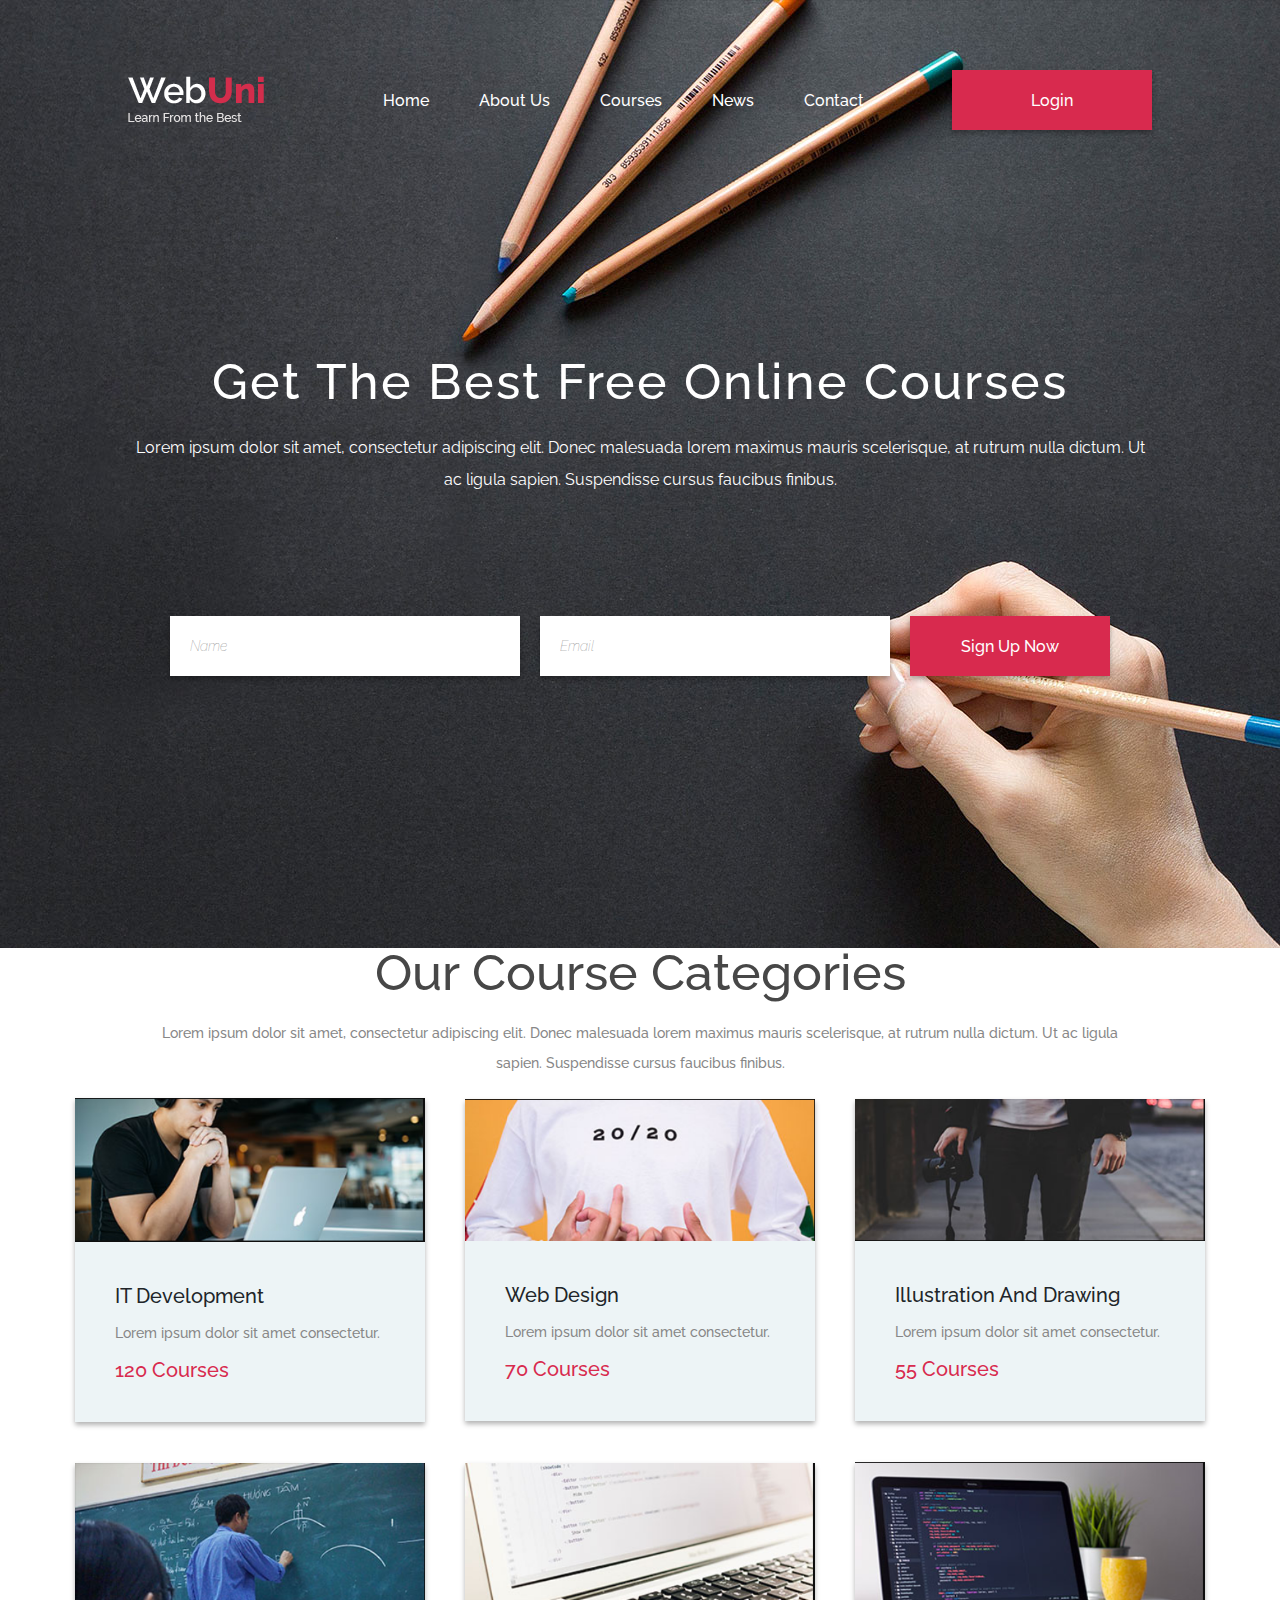
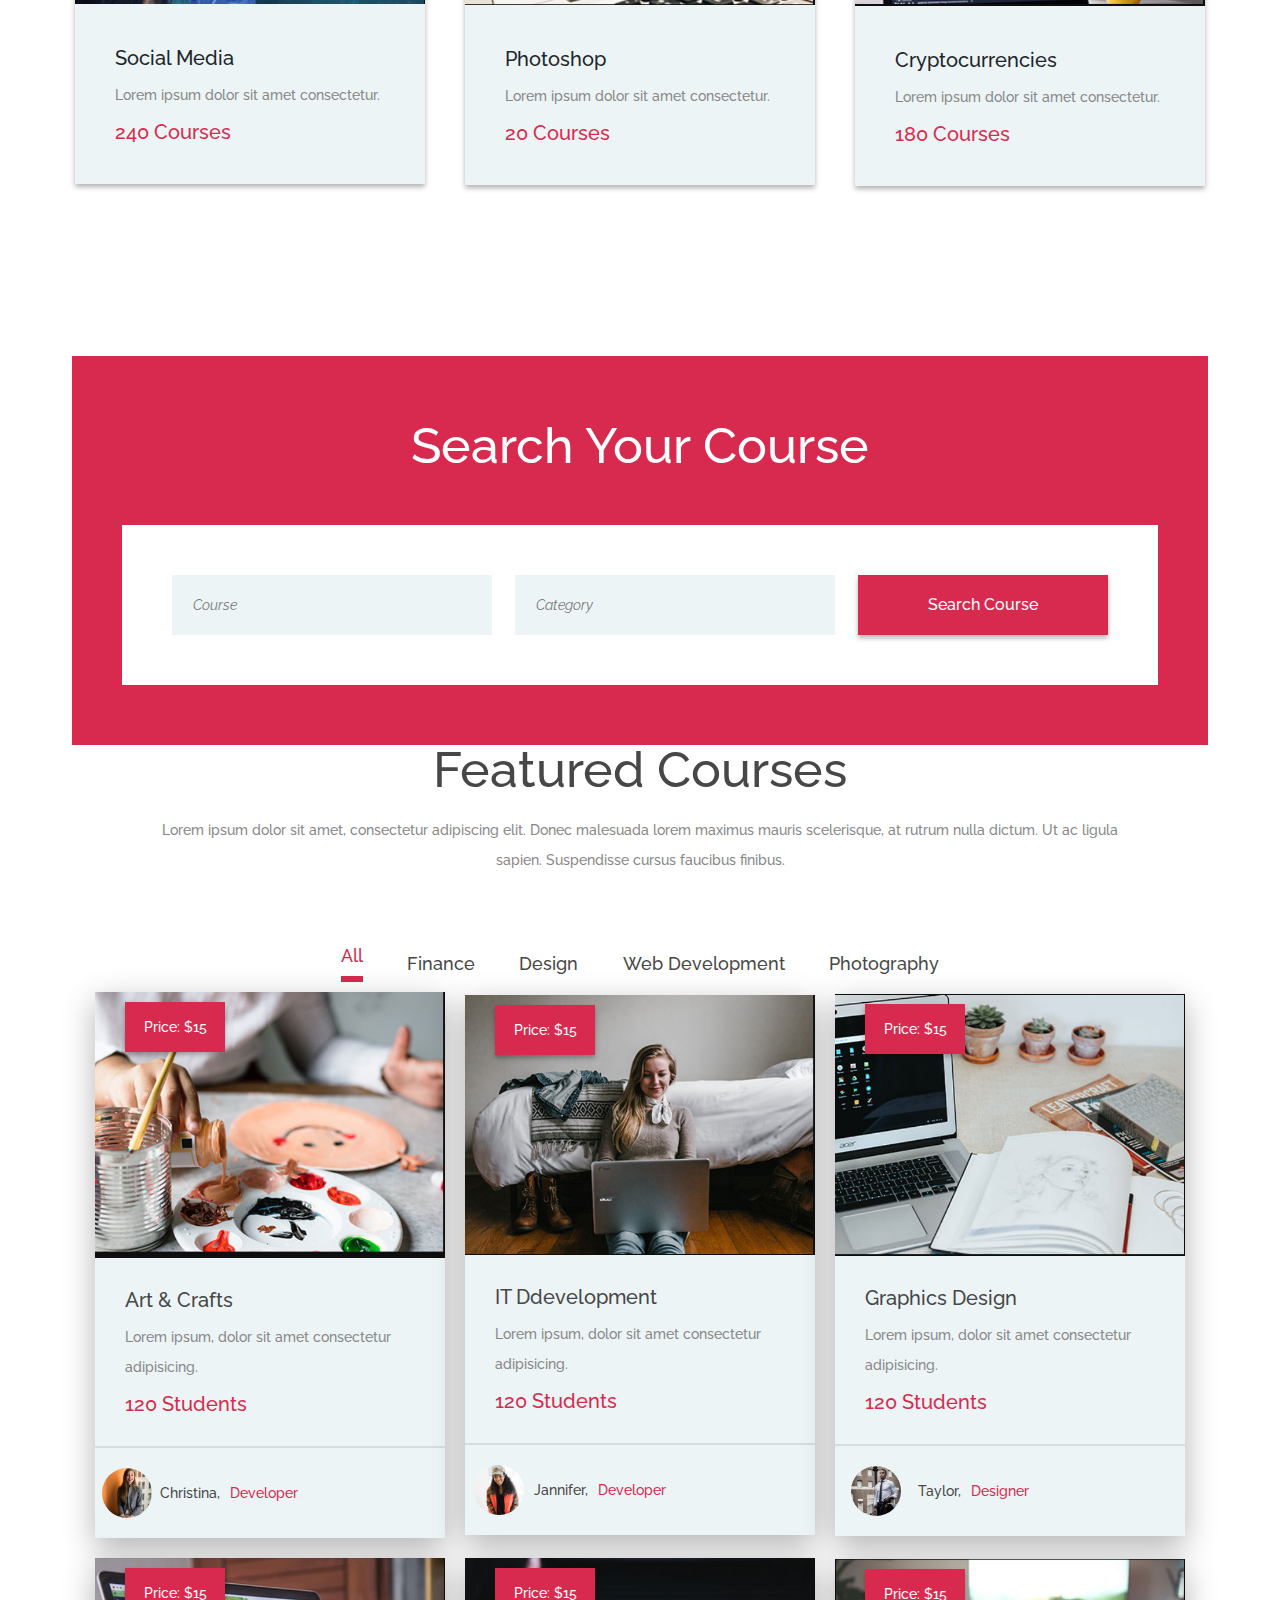
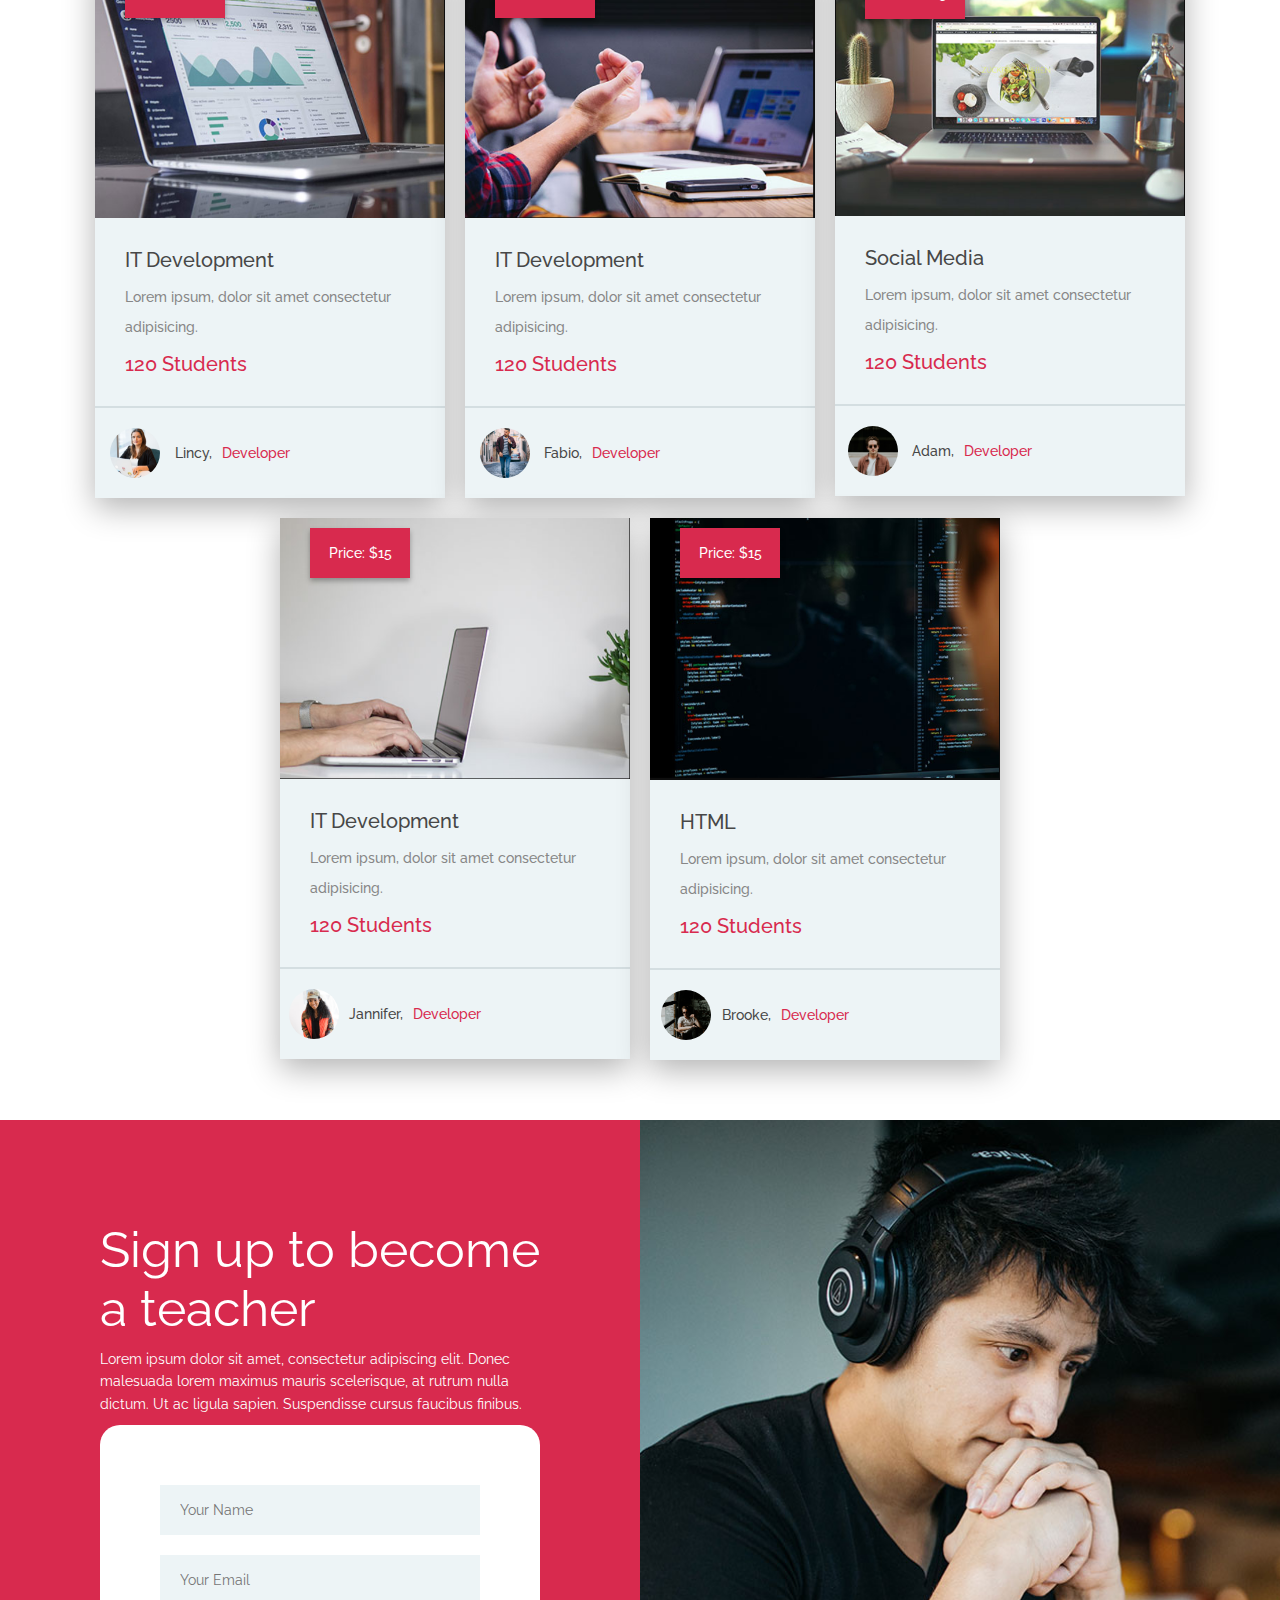
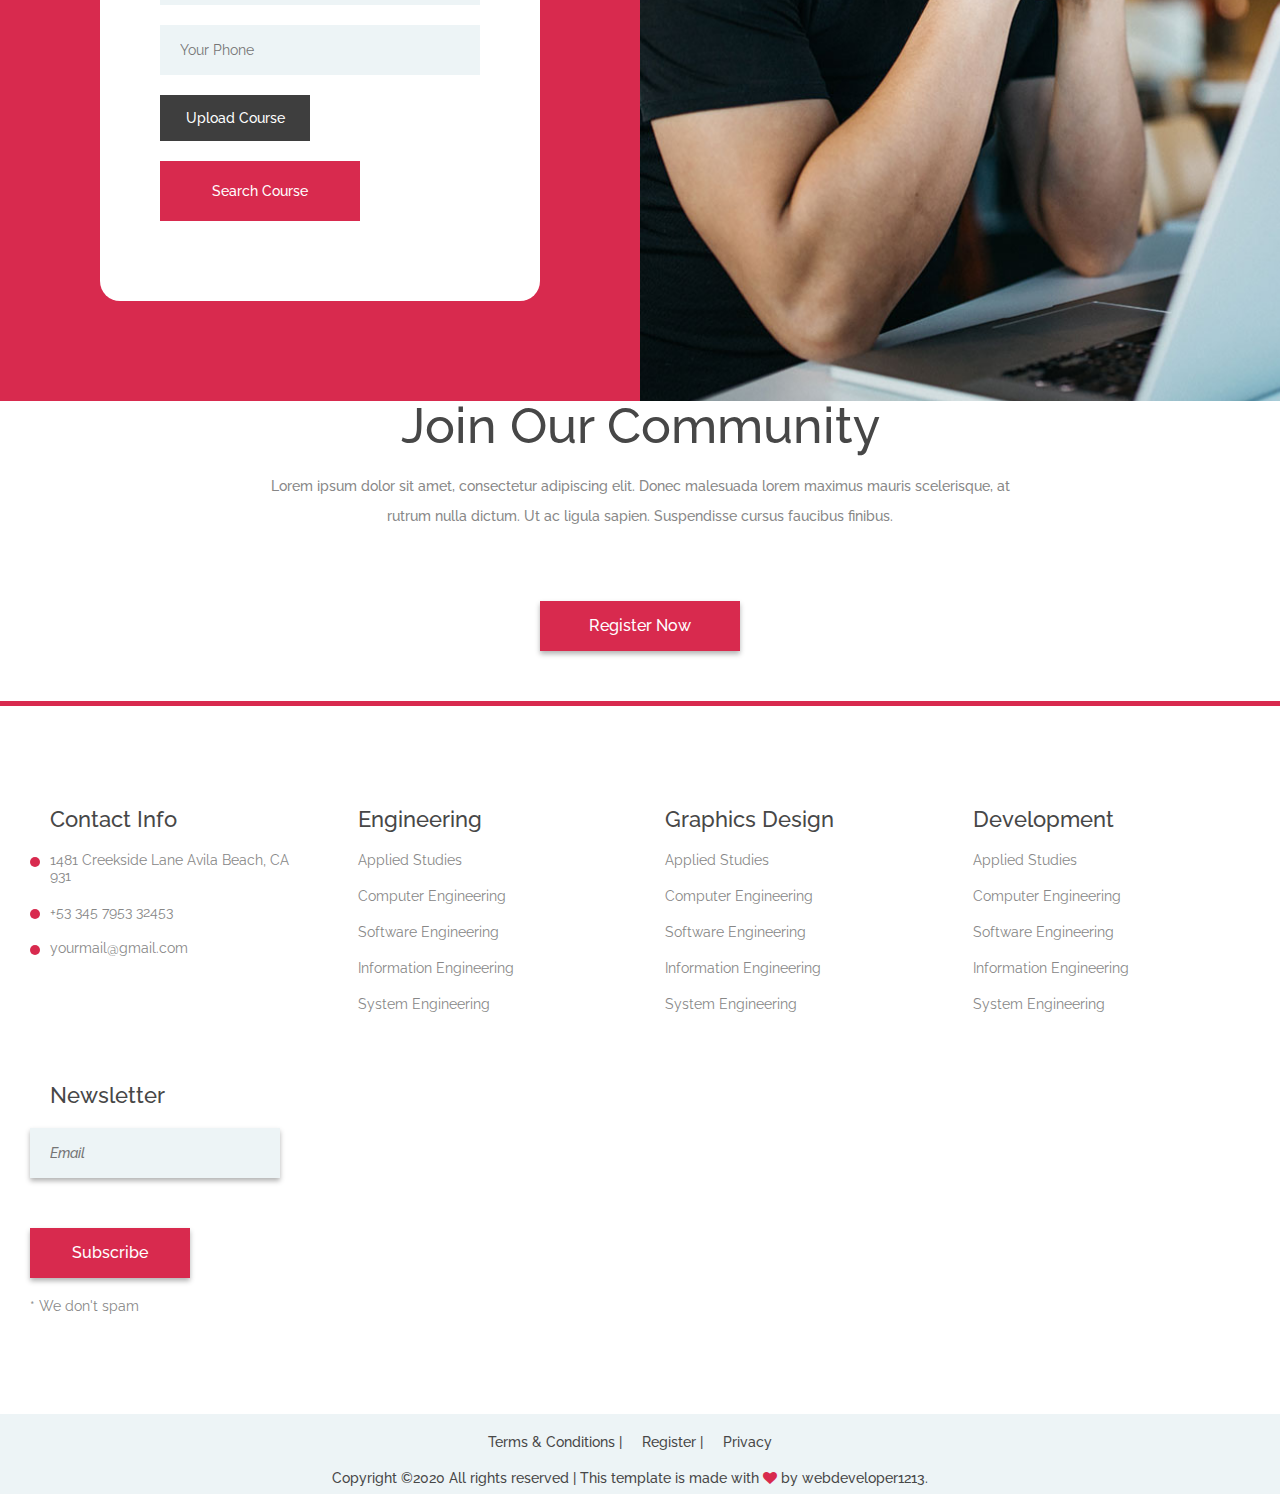
==== index.html @ 5ab61046 "first commit" ====
<!DOCTYPE html>
<html lang="en">
<head>
    <meta charset="UTF-8">
    <meta name="viewport" content="width=device-width, initial-scale=1.0">
    <title>Education Website</title>
  <!-- <link rel="stylesheet" href="/normalize.css">--> 
    <link rel="stylesheet" href="styles.css">
    <link rel="preconnect" href="https://fonts.gstatic.com">
<link href="https://fonts.googleapis.com/css2?family=Raleway:ital,wght@0,100;0,200;0,300;0,400;0,500;0,900;1,700&display=swap" rel="stylesheet">
<link rel="stylesheet" href="https://cdnjs.cloudflare.com/ajax/libs/font-awesome/4.7.0/css/font-awesome.min.css">
</head>
<body>
    <header>
        <div class="top-section">
            <div class="logo">
                <img src="/images/logo (1).png" alt="logo">
                        </div>
                        <div class="navbar">
                            <div class="hamburger-menu">
                                <div class="line line1"></div>
                                <div class="line line2"></div>
                                <div class="line line3"></div>
                            </div>
                            <ul class="nav-list">
                        <li class="nav-item">
                        <a class="nav-link" href="#">Home</a>
                        </li>
                        <li class="nav-item">
                        <a class="nav-link" href="#">About Us</a>
                        </li>
                        <li class="nav-item">
                        <a class="nav-link" href="courses.html">Courses</a>
                        </li>
                        <li class="nav-item">
                        <a class="nav-link" href="#">News</a>
                        </li>
                        <li class="nav-item">
                        <a class="nav-link" href="contact.html">Contact</a>
                        </li>
                        </ul>
                       
                    </div>
                    <button class="login">Login</button>
                   
        </div>

        <div class="banner">
            <h2 class="banner-heading">Get The Best Free Online Courses</h2>
            <p class="banner-para">Lorem ipsum dolor sit amet, consectetur adipiscing elit. Donec malesuada lorem maximus mauris scelerisque, at rutrum nulla
                dictum. Ut ac ligula sapien. Suspendisse cursus faucibus finibus.</p>
            <form action="#" class="form-header">
                <input type="text" name="text" placeholder="Name" class="field">
                <input type="email" name="email" placeholder="Email" class="field">
                <button class="sign-up">Sign up now</button>
                       </form>
        </div>

    </header><!--header ends-->

<!-- Categories Section-->
<section class="categories">
    <div class="section-header">   
            <h1>Our Course Categories</h1>
            <p>Lorem ipsum dolor sit amet, consectetur adipiscing elit. Donec malesuada lorem maximus mauris scelerisque, at rutrum nulla dictum. Ut ac ligula sapien. Suspendisse cursus faucibus finibus.</p>      
    </div>

    <div class="courses">
        <div class="course">
            <div class="image-wrapper">
                <img src="/images/1.png" alt="image1">
            </div>
            <div class="course-info">
                <h5>IT development</h5>
                <p>Lorem ipsum dolor sit amet consectetur.</p>
                <span>120 Courses</span>
            </div>
        </div>
        <div class="course">
            <div class="image-wrapper">
                <img src="/images/2.png" alt="image2">
            </div>
            <div class="course-info">
                <h5>Web Design</h5>
                <p>Lorem ipsum dolor sit amet consectetur.</p>
                <span>70 Courses</span>
            </div>
        </div>
        <div class="course">
            <div class="image-wrapper">
                <img src="/images/3.png" alt="image3">
            </div>
            <div class="course-info">
                <h5>Illustration and drawing</h5>
                <p>Lorem ipsum dolor sit amet consectetur.</p>
                <span>55 Courses</span>
            </div>
        </div>
        <div class="course">
            <div class="image-wrapper">
                <img src="/images/4.png" alt="image4">
            </div>
            <div class="course-info">
                <h5>Social media</h5>
                <p>Lorem ipsum dolor sit amet consectetur.</p>
                <span>240 Courses</span>
            </div>
        </div>
        <div class="course">
            <div class="image-wrapper">
                <img src="/images/5.png" alt="image5">
            </div>
            <div class="course-info">
                <h5>Photoshop</h5>
                <p>Lorem ipsum dolor sit amet consectetur.</p>
                <span>20 Courses</span>
            </div>
        </div>
        <div class="course">
            <div class="image-wrapper">
                <img src="/images/6.png" alt="image6">
            </div>
            <div class="course-info">
                <h5>Cryptocurrencies</h5>
                <p>Lorem ipsum dolor sit amet consectetur.</p>
                <span>180 Courses</span>
            </div>
        </div>
    </div><!-- section categories  ends-->

    <!-- section search course form-->
    <section class="search-course">
        <h1 class="search-heading">Search Your Course</h1>
        <form action="#" class="search-form">
            <input type="text" name="text" placeholder="Course" class="search-input">
            <input type="text" name="text" placeholder="Category" class="search-input">
            <button class="btn-search">Search Course</button>
                   </form>
    </section>
</section> 

<!-- feaured courses section-->
<section class="featured-courses">
    <div class="section-header">   
        <h1>Featured Courses</h1>
        <p>Lorem ipsum dolor sit amet, consectetur adipiscing elit. Donec malesuada lorem maximus mauris scelerisque, at rutrum nulla dictum. Ut ac ligula sapien. Suspendisse cursus faucibus finibus.</p>      
      
      
        <ul class="featured-list">
            <li class="featured-item active" data-filter="all">
               All
            </li>
            <li class="featured-item" data-filter="finance">
                Finance
            </li>
            <li class="featured-item" data-filter="design">
                Design
            </li>
            <li class="featured-item" data-filter="web">
                Web Development
            </li>
            <li class="featured-item" data-filter="photo">
                Photography
            </li>
        </ul>
    </div>

    <div class="cards-wrapper">
        <div class="card finance">
            <div class="price">Price: $15</div>
            <img src="/images/artsCraft.PNG" alt="arts and crafts">
            <div class="card-info">
                <h1>Art & Crafts</h1>
                <p>Lorem ipsum, dolor sit amet consectetur adipisicing.</p>
                <span>120 Students</span>
            </div>
            <div class="underline"></div>
            <div class="cards-footer">
                <div class="cards-img-wrapper"> 
                    <img src="/images/christina.jpg" alt="christina">
                </div>
                   
                    <p>Christina,<span>Developer</span></p>
                </div>
                
            </div>
      
        <div class="card finance">
            <div class="price">Price: $15</div>
            <img src="/images/ITdevelopment.PNG" alt="it development">
            <div class="card-info">
                <h1>IT Ddevelopment</h1>
                <p>Lorem ipsum, dolor sit amet consectetur adipisicing.</p>
                <span>120 Students</span>
            </div>
            <div class="underline"></div>
            <div class="cards-footer">
                <div class="cards-img-wrapper">
                    <img src="/images/Jannifer.jpg" alt="Jannifer"></div>
                    <p>Jannifer,<span>Developer</span></p>
                </div>
                
            </div>
       
        <div class="card design">
            <div class="price">Price: $15</div>
            <img src="/images/graphicsDesign.PNG" alt="graphics design">
            <div class="card-info">
                <h1>Graphics Design</h1>
                <p>Lorem ipsum, dolor sit amet consectetur adipisicing.</p>
                <span>120 Students</span>
            </div>
            <div class="underline"></div>
            <div class="cards-footer">
                <div class="cards-img-wrapper">
                    <img src="/images/taylor.jpg" alt="taylor"></div>
                    <p>Taylor,<span>Designer</span></p>
                </div>
                
            </div>
       
        <div class="card design">
            <div class="price">Price: $15</div>
            <img src="/images/ITdevelopment2.PNG" alt="IT Development">
            <div class="card-info">
                <h1>IT Development</h1>
                <p>Lorem ipsum, dolor sit amet consectetur adipisicing.</p>
                <span>120 Students</span>
            </div>
            <div class="underline"></div>
            <div class="cards-footer">
                <div class="cards-img-wrapper">
                    <img src="/images/Lincy.jpg" alt="christina"></div>
                    <p>Lincy,<span>Developer</span></p>
                </div>
                
            </div>
       
        <div class="card web">
            <div class="price">Price: $15</div>
            <img src="/images/itdevelopment3.PNG" alt="IT Development">
            <div class="card-info">
                <h1>IT Development</h1>
                <p>Lorem ipsum, dolor sit amet consectetur adipisicing.</p>
                <span>120 Students</span>
            </div>
            <div class="underline"></div>
            <div class="cards-footer">
                <div class="cards-img-wrapper">
                    <img src="/images/fabio.jpg" alt="christina"></div>
                    <p>Fabio,<span>Developer</span></p>
                </div>
                
            </div>
       
        <div class="card web">
            <div class="price">Price: $15</div>
            <img src="/images/socialmedia.PNG" alt="Social media">
            <div class="card-info">
                <h1>Social Media</h1>
                <p>Lorem ipsum, dolor sit amet consectetur adipisicing.</p>
                <span>120 Students</span>
            </div>
            <div class="underline"></div>
            <div class="cards-footer">
                <div class="cards-img-wrapper">
                    <img src="/images/adam.jpg" alt="Adam"></div>
                    <p>Adam,<span>Developer</span></p>
                </div>
                
            </div>
       
        <div class="card it web">
            <div class="price">Price: $15</div>
            <img src="/images/itdevelopment4.PNG" alt="IT Development">
            <div class="card-info">
                <h1>IT Development</h1>
                <p>Lorem ipsum, dolor sit amet consectetur adipisicing.</p>
                <span>120 Students</span>
            </div>
            <div class="underline"></div>
            <div class="cards-footer">
                <div class="cards-img-wrapper">
                    <img src="/images/Jannifer.jpg" alt="Jannifer"></div>
                    <p>Jannifer,<span>Developer</span></p>
                </div>
                
            </div>
        
        <div class="card photo">
            <div class="price">Price: $15</div>
            <img src="/images/html5.PNG" alt="html5">
            <div class="card-info">
                <h1>HTML</h1>
                <p>Lorem ipsum, dolor sit amet consectetur adipisicing.</p>
                <span>120 Students</span>
            </div>
            <div class="underline"></div>
            <div class="cards-footer">
                <div class="cards-img-wrapper">
                    <img src="/images/brooke.jpg" alt="christina"></div>
                    <p>Brooke,<span>Developer</span></p>
                </div>
                
            </div>
        
    </div><!--cards wrapper ends-->

</section><!-- featured section ends-->

<!-- sign up section-->
<!-- <section class="enroll">
    <div class="enroll-wrapper">
        <div class="left-side">
            <h2>Sign up to become a teacher</h2>
            <p>Lorem ipsum dolor sit amet, consectetur adipiscing elit. Donec malesuada lorem maximus mauris scelerisque, at rutrum nulla dictum. Ut ac ligula sapien. Suspendisse cursus faucibus finibus.</p>
        
        <form action="#" class="form-enroll">
            <input type="text" placeholder="Your Name">
            <input type="email" placeholder="Your Email">
            <input type="phone" placeholder="Your Phone">
            <button class="upload">Upload Course</button><br>
            <button class="search">Search Course</button>
        </form>
    </div>
        <div class="right-side"> 
                <img src="/images/man.png" alt="man pic">        
        </div>
    </div>
</section> section sign up ends -->

<!--section join community-->

<section class="sign-up-section">
<div class="section-bg"></div>
<div class="section-info">
    
        <div class="form-info">
            <h2>Sign up to become a teacher</h2>
        <p>Lorem ipsum dolor sit amet, consectetur adipiscing elit. Donec malesuada lorem maximus mauris scelerisque, at rutrum nulla dictum. Ut ac ligula sapien. Suspendisse cursus faucibus finibus.</p>
    </div>
    <form action="#" class="form-signup">
    <input type="text" placeholder="Your Name">
    <input type="email" placeholder="Your Email">
    <input type="phone" placeholder="Your Phone">
    <button class="form-upload-btn">Upload Course</button><br>
    <button class="form-search-btn">Search Course</button>
    </form>

</div>

</section>

<section class="join-community">
    <div class="section-header">   
        <h1>Join Our Community</h1>
        <p class="styles">Lorem ipsum dolor sit amet, consectetur adipiscing elit. Donec malesuada lorem maximus mauris scelerisque, at rutrum nulla dictum. Ut ac ligula sapien. Suspendisse cursus faucibus finibus.</p>      
            <button class="register-now">Register Now</button>
    </div>
</section><!-- join-community section ends-->
<!-- footer section-->
<section class="footer">
<div class="footer-top">
    <div class="footer-top-container">
        <div class="footer-link">
            <h4>Contact Info</h4>
            <ul class="footer-list">
                <li class="disk">1481 Creekside Lane
                    Avila Beach, CA 931</li>
                   <li class="disk">+53 345 7953 32453</li>
                   <li class="disk">yourmail@gmail.com</li>
            </ul>
          
        </div>
        <div class="footer-link">
            <h4>Engineering</h4>
<ul class="footer-list">
    <li class="footer-item">
        <a class="footer-link" href="#">Applied Studies</a>
    </li>
    <li class="footer-item">
        <a class="footer-link" href="#">Computer Engineering</a>
    </li>
    <li class="footer-item">
        <a class="footer-link" href="#">Software Engineering</a>
    </li>
    <li class="footer-item">
        <a class="footer-link" href="#">Information Engineering</a>
    </li>
    <li class="footer-item">
        <a class="footer-link" href="#">System Engineering</a>
    </li>
</ul>
        </div>

        <div class="footer-link">
            <h4>Graphics Design</h4>
<ul class="footer-list">
    <li class="footer-item">
        <a class="footer-link" href="#">Applied Studies</a>
    </li>
    <li class="footer-item">
        <a class="footer-link" href="#">Computer Engineering</a>
    </li>
    <li class="footer-item">
        <a class="footer-link" href="#">Software Engineering</a>
    </li>
    <li class="footer-item">
        <a class="footer-link" href="#">Information Engineering</a>
    </li>
    <li class="footer-item">
        <a class="footer-link" href="#">System Engineering</a>
    </li>
</ul>
        </div>
        <div class="footer-link">
            <h4>Development</h4>
<ul class="footer-list">
    <li class="footer-item">
        <a class="footer-link" href="#">Applied Studies</a>
    </li>
    <li class="footer-item">
        <a class="footer-link" href="#">Computer Engineering</a>
    </li>
    <li class="footer-item">
        <a class="footer-link" href="#">Software Engineering</a>
    </li>
    <li class="footer-item">
        <a class="footer-link" href="#">Information Engineering</a>
    </li>
    <li class="footer-item">
        <a class="footer-link" href="#">System Engineering</a>
    </li>
</ul>
        </div>
        <div class="footer-link">
            <h4>Newsletter</h4>
<form class="newsletter-form">
    <input type="email" placeholder="Email">
    <button class="subscribe">Subscribe</button>
    <p> * We don't spam</p>
</form>
        </div>
    </div>
</div>

<!--footer bottom-->

<div class="footer-bottom">
    <div class="footer-bottom-wrapper">
        <p>Copyright ©2020 All rights reserved | This template is made with  <span><i class="fa fa-heart" aria-hidden="true"></i></span>
       by webdeveloper1213. </p>
        
        <ul class="footer-bottom-list">
            <li class="footer-bottom-item">
                <a class="footer-bottom-link" href="#">Terms & Conditions |</a>
            </li>
            <li class="footer-bottom-item">
                <a class="footer-bottom-link" href="#">Register |</a>
            </li>
            <li class="footer-bottom-item">
                <a class="footer-bottom-link" href="#">Privacy</a>
            </li>
        </ul>
    </div>
</div>
</section> <!-- footer section ends-->
<script src="https://code.jquery.com/jquery-3.5.1.min.js" integrity="sha256-9/aliU8dGd2tb6OSsuzixeV4y/faTqgFtohetphbbj0=" crossorigin="anonymous"></script>
<script src="script.js"></script>
</body>
</html>
---- styles.css ----
/**
 * YUI Reset
 * @module reset
 * @namespace
 * @requires 
 */
html {
  color: #000;
  background: #fff;
}

body,
div,
dl,
dt,
dd,
ul,
ol,
li,
h1,
h2,
h3,
h4,
h5,
h6,
pre,
code,
form,
fieldset,
legend,
input,
button,
textarea,
select,
p,
blockquote,
th,
td {
  margin: 0;
  padding: 0;
}

table {
  border-collapse: collapse;
  border-spacing: 0;
}

fieldset,
img {
  border: 0;
}

address,
button,
caption,
cite,
code,
dfn,
em,
input,
optgroup,
option,
select,
strong,
textarea,
th,
var {
  font: inherit;
}

del,
ins {
  text-decoration: none;
}

li {
  list-style: none;
}

caption,
th {
  text-align: left;
}

h1,
h2,
h3,
h4,
h5,
h6 {
  font-size: 100%;
  font-weight: normal;
}

q:before,
q:after {
  content: "";
}

abbr,
acronym {
  border: 0;
  font-variant: normal;
}

sup {
  vertical-align: baseline;
}

sub {
  vertical-align: baseline;
}

/*because legend doesn't inherit in IE */
legend {
  color: #000;
}
* {
  margin: 0;
  padding: 0;
  box-sizing: border-box;
  text-decoration: none;
  outline: none;
  list-style-type: none;
}
h1,
h2,
h3,
h4,
h5,
h6 {
  color: #474747;
}
body {
  font-family: "Raleway", sans-serif;
  -webkit-font-smoothing: subpixel-antialiased;
  font-smoothing: subpixel-antialiased;
  text-rendering: optimizeLegibility;
}
html {
  font-size: 62.5%;
}
header {
  width: 100%;
  /* height: 100vh; */
  height: 948px;
  background: url("/images/background.jpg") no-repeat center/cover;
}
.top-section {
  display: flex;
  justify-content: space-evenly;
  align-items: center;
  padding: 7rem 5rem 0;
}
.nav-list {
  list-style: none;
  padding: 0;
  margin: 0;
  display: flex;
}
/* .nav-item {
    display: inline;
} */
.nav-link {
  /* display: inline-block;  */
  color: #fff;
  font-size: 1.6rem;
  font-weight: 500;
  margin-right: 1rem;
  padding-left: 4rem;
  transition: all 0.5s;
}

.nav-link:hover {
  color: #d82a4e;
}
.login {
  width: 25rem;
  height: 7rem;
  background-color: #d82a4e;
  border: none;
  outline: none;
  color: #fff;
  cursor: pointer;
  font-size: 1.6rem;
  font-weight: 500;
  box-shadow: 0 0.3rem 0.5rem rgba(0, 0, 0, 0.3);
}
.banner {
  display: flex;
  flex-direction: column;
  align-items: center;
  justify-content: center;
  /* height: 85rem; */
  height: 100%;
  padding-bottom: 15rem;
}
.banner-heading {
  font-size: 8rem;
  color: #fff;
  font-weight: 500;
  letter-spacing: 0.2rem;
  line-height: 2;
}
.banner-para {
  font-size: 2rem;
  color: #fff;
  width: 60%;
  text-align: center;
  line-height: 2;
  margin-bottom: 12rem;
}
.form-header {
  width: 100%;
  display: flex;
  justify-content: center;
  align-items: center;
  padding-bottom: 5rem;
}
.field {
  width: 45rem;
  height: 7rem;
  margin-right: 2rem;
  padding: 2rem;
  text-align: left;
  font-size: 1.4rem;
  font-style: italic;
  border: none;
  box-shadow: 0 0.3rem 0.5rem rgba(0, 0, 0, 0.3);
  font-weight: 100;
}
.sign-up {
  width: 28rem;
  height: 7rem;
  background-color: #d82a4e;
  color: #fff;
  font-size: 1.6rem;
  border: 0;
  outline: none;
  cursor: pointer;
  text-transform: capitalize;
  font-weight: 500;
  cursor: pointer;
  box-shadow: 0 0.3rem 0.5rem rgba(0, 0, 0, 0.3);
}
.categories {
  display: flex;
  flex-direction: column;
  justify-content: center;
  align-items: center;
}
.section-header {
  /* padding: 10rem 0; */
  display: flex;
  flex-direction: column;
  justify-content: center;
  align-items: center;
}
.section-header h1 {
  font-size: 5rem;
  font-weight: 500;
  text-transform: capitalize;
  line-height: 5rem;
}
.section-header p {
  font-size: 1.4rem;
  font-weight: 300;
  width: 80%;
  line-height: 3rem;
  padding-top: 2rem;
  color: #878787;
  font-weight: 500;
  text-align: center;
}
.courses {
  display: flex;
  justify-content: center;
  align-items: center;
  flex-wrap: wrap;
}
.course {
  width: 50rem;
  background-color: #edf4f6;
  margin: 2rem;
  transition: all 0.3s;
  box-shadow: 0 0.3rem 0.5rem rgba(0, 0, 0, 0.3);
}
.image-wrapper {
  width: 100%;
  height: 100%;
}
.image-wrapper img {
  width: 100%;
  height: 100%;
  object-fit: cover;
}
.course-info {
  padding: 4rem;
}
.course h5 {
  font-size: 3rem;
  color: #212529;
  font-weight: 500;
  text-transform: capitalize;
  transition: all 0.3s;
}
.course p {
  font-size: 1.4rem;
  color: #878787;
  font-weight: 500;
  line-height: 6rem;
  transition: all 0.3s;
}
.course span {
  color: #d82a4e;
  font-size: 2.5rem;
  font-weight: 500;
  transition: all 0.3s;
}
.course:hover {
  background-color: #d82a4e;
}
.course:hover h5 {
  color: #fff;
}
.course:hover p {
  color: #fff;
}
.course:hover span {
  color: #fff;
}
.search-course {
  background-color: #d82a4e;
  /* padding: 10rem 13rem; */
  margin-top: 15rem;
  box-shadow: 0 1rem 3rem rgba(0, 0, 0, 0.3);
}
.search-heading {
  text-align: center;
  color: #fff;
  font-size: 5rem;
  font-weight: 500;
  padding-bottom: 5rem;
}
.search-input {
  border: none;
  background-color: #edf4f6;
  border: 0.1rem solid #edf4f6;
  width: 45rem;
  height: 7rem;
  margin-right: 2rem;
  padding: 2rem;
  text-align: left;
  font-size: 2rem;
  font-style: italic;
  box-shadow: 0 0.3rem 0.5rem rgba(0, 0, 0, 0.3);
}
.btn-search {
  width: 28rem;
  height: 7rem;
  background-color: #d82a4e;
  color: #fff;
  font-size: 2rem;
  border: 0;
  outline: none;
  cursor: pointer;
  text-transform: capitalize;
  font-weight: 600;
  box-shadow: 0 0.3rem 0.5rem rgba(0, 0, 0, 0.3);
}
.search-form {
  background-color: #fff;
  padding: 5rem;
  /* box-shadow: 0 3rem 5rem rgba(0,0,0,.5); */
}

/*****************8 featured courses ******************************/

.featured-courses {
  display: flex;
  flex-direction: column;
  justify-content: center;
  align-items: center;
}
.featured-list {
  display: flex;
  width: 55%;
  justify-content: space-evenly;
  align-items: center;
  margin-top: 7rem;
}
.featured-item {
  font-size: 2.2rem;
  color: #474747;
  font-weight: 500;
  position: relative;
  cursor: pointer;
}
.active {
  color: #d82a4e;
  border-bottom: 0.6rem solid #d82a4e;
  padding-bottom: 1rem;
}
/************* card wrapper************/
.cards-wrapper {
  display: flex;
  flex-wrap: wrap;
  justify-content: center;
  align-items: center;
  width: 100%;
}
.card {
  width: 45rem;
  background-color: #edf4f6;
  display: flex;
  flex-direction: column;
  margin: 2rem;
  position: relative;
  box-shadow: 0 1rem 3rem rgba(0, 0, 0, 0.3);
}
.card img {
  width: 100%;
  height: 100%;
  object-fit: cover;
}
.cards-img-wrapper {
  width: 5rem;
  height: 5rem;
}
.cards-img-wrapper img {
  width: 100%;
  height: 100%;
  object-fit: cover;
  border-radius: 50%;
}
.card-info {
  padding: 3rem;
}
.card-info h1 {
  color: #474747;
  font-size: 2.5rem;
  font-weight: 500;
  margin-bottom: 1rem;
}
.card-info p {
  color: #878787;
  font-size: 1.8rem;
  font-weight: 500;
  margin-bottom: 1rem;
  line-height: 3rem;
}
.card-info span {
  color: #d82a4e;
  font-size: 2.5rem;
  font-weight: 500;
}
.underline {
  border: 0.1rem solid #d4dee1;
}
.cards-footer {
  display: flex;
  width: 60%;
  justify-content: space-evenly;
  margin: 2rem 0;
  align-items: center;
}
.cards-footer p {
  font-size: 1.8rem;
  color: #474747;
  font-weight: 500;
}
.cards-footer span {
  color: #d82a4e;
  font-weight: 500;
  margin-left: 1rem;
}

.price {
  background-color: #d82a4e;
  width: 15rem;
  /* padding: 3rem 9rem; */
  height: 7rem;
  display: flex;
  justify-content: center;
  align-items: center;
  font-size: 2rem;
  color: #fff;
  font-weight: 500;
  position: absolute;
  top: 1rem;
  left: 3rem;
  box-shadow: 0 0.3rem 0.5rem rgba(0, 0, 0, 0.3);
}

/****************** siggn up form section****************/
.enroll {
  width: 100%;
  height: 100%;
  box-shadow: 0 1rem 6rem rgba(0, 0, 0, 0.3);
}
.enroll-wrapper {
  display: flex;
  /* flex-wrap: wrap; */
  margin-top: 15rem;
}
.left-side {
  background-color: #d82a4e;
  flex: 1 1 50%;
  padding: 10rem;
  height: 100%;
}
.left-side h2 {
  font-size: 6rem;
  color: #fff;
  font-weight: 500;
}
.left-side p {
  margin: 2rem 0 10rem 0;
  color: #fff;
  font-size: 2rem;
  line-height: 4rem;
}
.form-enroll {
  background-color: #fff;
  width: 100%;
  height: 90%;
  padding: 8rem;
  box-sizing: border-box;
  display: block;
}
.form-enroll input {
  background-color: #edf4f6;
  width: 100%;
  height: 7rem;
  padding: 2rem;
  font-size: 1.8rem;
  font-style: italic;
  margin-bottom: 5rem;
  box-shadow: 0 0.3rem 0.5rem rgba(0, 0, 0, 0.3);
  border: none;
}
.right-side {
  flex: 0 1 auto;
}
.right-side img {
  width: 100%;
  height: 100%;
  object-fit: cover;
}
button.upload {
  background-color: #3e3e3e;
  color: #fff;
  width: 25rem;
  height: 7rem;
  font-size: 2rem;
  font-weight: 500;
  margin-bottom: 3rem;
  cursor: pointer;
  box-shadow: 0 0.3rem 0.5rem rgba(0, 0, 0, 0.5);
  border: none;
  outline: none;
}
button.search {
  background-color: #d82a4e;
  color: #fff;
  width: 30rem;
  height: 8rem;
  font-size: 2rem;
  font-weight: 500;
  cursor: pointer;
  box-shadow: 0 0.3rem 0.5rem rgba(0, 0, 0, 0.5);
  border: none;
  outline: none;
}
.register-now {
  background-color: #d82a4e;
  color: #fff;
  width: 28rem;
  height: 8rem;
  font-size: 2rem;
  font-weight: 500;
  margin-top: 2rem;
  cursor: pointer;
  box-shadow: 0 0.3rem 0.5rem rgba(0, 0, 0, 0.3);
}
.join-community {
  border-bottom: 0.5rem solid #d82a4e;
  margin-bottom: 5rem;
  padding-bottom: 5rem;
}
p.styles {
  width: 60%;
  margin-bottom: 5rem;
}
/************** footer ********************/

.footer-top-container {
  display: grid;
  grid-template-columns: repeat(auto-fit, minmax(200px, 1fr));
  grid-gap: 5rem;
  margin: 10rem 5rem;
}
.footer-link h4 {
  font-size: 3rem;
  color: #474747;
  font-weight: 500;
  padding-bottom: 2rem;
}
.footer-link li {
  margin-bottom: 2rem;
  position: relative;
}
.footer-link li.disk:before {
  content: "";
  position: absolute;
  left: -2rem;
  top: 0.5rem;
  background-color: #d82a4e;
  width: 1rem;
  height: 1rem;
  border-radius: 50%;
  margin-right: 2rem;
}
.footer-link {
  font-size: 1.8rem;
  color: #878787;
}
.footer-link form {
  display: flex;
  flex-direction: column;
  justify-content: start;
  margin-left: -2rem;
}
.footer-link input {
  width: 90%;
  height: 7rem;
  padding: 2rem;
  font-size: 2rem;
  font-weight: 500;
  font-style: italic;
  background-color: #edf4f6;
  border: none;
  margin-bottom: 5rem;
  box-shadow: 0 0.3rem 0.5rem rgba(0, 0, 0, 0.3);
}
.subscribe {
  background-color: #d82a4e;
  color: #fff;
  width: 25rem;
  height: 8rem;
  font-size: 2rem;
  font-weight: 500;
  margin-top: 2rem;
  cursor: pointer;
  margin-bottom: 2rem;

  box-shadow: 0 0.3rem 0.5rem rgba(0, 0, 0, 0.3);
  outline: none;
  border: none;
}
.footer-bottom {
  width: 100%;
  height: 8rem;
  background-color: #edf4f6;
  padding: 0 5rem;
}
.footer-bottom-wrapper {
  display: flex;
  justify-content: space-between;
  align-items: center;
  height: 100%;
}
.footer-bottom-link,
.footer-bottom p {
  font-size: 1.8rem;
  color: #474747;
  font-weight: 500;
  margin-right: 2rem;
}
.footer-bottom-list {
  display: flex;
}
.footer-bottom-wrapper span {
  color: #d82a4e;
}


/************* Sign up section ******************/
.sign-up-section {
  
  background-color: #d82a4e;
  position: relative;
  margin-top: 5rem;
}
.section-bg {
  background: url('/images/man.png') no-repeat;
  position: absolute;
  right: 0;
  top: 0;
  width: 50%;
  height: 100%;
  z-index: 1;
}
.section-info {
  padding: 10rem;
  width: 50%;
  height: 100%;
}
.section-info h2 {
  font-size: 5rem;
  color: #fff;
}
.section-info p {
font-size: 1.4rem;
color: #fff;
margin: 1rem 0;
line-height: 1.6;
}
.form-signup {
  background-color: #fff;
  padding: 6rem;
display: block;
border-radius: 2rem;

}
.form-signup input {
  width: 100%;
  height: 5rem;
  margin-bottom: 2rem;
  padding: 2rem;
  font-size: 1.4rem;
  background-color: #edf4f6;
  outline: none;
  border: none;
}
.form-upload-btn , .form-search-btn {
  padding: 1.5rem 1rem;
  width: 15rem;
  background-color: #d82a4e;
  color: #fff;
  font-size: 1.4rem;
  outline: none;
  border: none;
  font-weight: 500;
  background-color: #3e3e3e;
  margin-bottom: 2rem;
}
.form-search-btn {
  background-color: #d82a4e;
  width: 20rem;
  height: 6rem ;
}
.hamburger-menu {
  
  width: 3rem;
  height: 3rem;
  position: fixed;
  top: 7rem;
  right: 7rem;
  display: flex;
 flex-direction: column;
  justify-content: space-around;
  display: none;
}
.line {
  background-color: #fff;
  width: 100%;
  height: .3rem;
  transition: transform .8s;
}
.change .line1 {
  transform: rotateZ(-405deg) translateY(15px);
}
.change .line2 {
  opacity: 0;
}
.change .line3 {
  transform: rotateZ(405deg) translateY(-14px);
}

/********************* Courses page styles *****************************/

.courses-header {
  background-image: url('/images/courses-bg.jpg');
  width: 100%;
  height: 443px;
}
.course-search-wrapper {
  padding: 5rem;
  background-color: #d82a4e;

  position: relative;
  top: -10rem;
}
.courch-search-heading {
  font-size: 2.5rem;
  color: #fff;
  width: 100%;
  position: absolute;
  top: 0;
  left: 0;
  bottom: 100%;
  text-align: center;

}
.courch-search-heading  span{

  display: inline-block;
  background-color: #d82a4e;
  padding: 2rem 6rem 1rem;
  position: absolute;
  top: -5rem;
  left: 45rem;

}
/* .course-search-form {
margin: 0 5rem;
} */
.course-btn {
  background-color: #000;
  width: 20rem;
}
.breadcrumbs {
  padding: 5rem 0;
  margin-left: 20rem;
}
.breadcrumb-list {
  display: flex;
}
.breadcrumb-list a {
  font-size: 2rem;
  color: #fff;
}
 a:active {
  color:#d82a4e;
}
.course-padding {
  padding-left: .5rem;
}

/*******************Featured course1 *******************************/
.featured-image1 {
  flex: 0 1 50%;
 position: relative;
}
.featured-image1 img {
  width:100%;
  height: 100%;
  object-fit: cover;
  
}
.featured-course1-wrapper {
  /* display: grid;
  grid-template-columns: repeat(auto-fit, minmax(400px, 1fr));*/
 
  margin: 10rem 2rem; 
  display: flex;
  /* flex-wrap: wrap; */
 
}
.featured-image1-content {
  background-color:#EDF4F6;
  padding: 7rem 3rem;
  /* display: flex;
  flex-direction: column;
  justify-content: space-evenly; */
 flex: 1 1;
  
}
.featured-image1-content h5 {
  font-size: 1.2rem;
  background-color: #d82a4e;
  color: #fff;
  width: 20%;
  padding: 1rem ;
  margin-bottom: 2rem;
}
.featured-image1-content h4 {
  font-size: 2rem;
  color: #474747;
  font-weight: 500;
  margin-bottom: 2rem;
}
.featured-image1-content p {
  font-size: 1.4rem;
  color: #878787;
line-height: 1.8;
  margin-bottom: 2rem;
}
.featured-image1-content span {
  font-size: 1.6rem;
  color: #d82a4e;
  margin-bottom: 2rem;
  font-weight: 500;
}
.align-left {
justify-content: flex-start;

}
.featured-image1-content .align-right {
  margin-left: 2rem;
}
.featured-image1 p {
  position: absolute;
  top: 1rem;
  left: 1rem;
  background-color: #d82a4e;
  color: #fff;
  padding: 2rem 3rem;
  font-size: 1.2rem;
  font-weight: 500;
}
/***************** contact us page section ********************/
.center {
  margin: 5rem auto;
  width: 80%;
}
.contact-us {
  /* padding:5rem  15rem; */
}
.contact-form-wrapper {
  display: flex;
  flex-wrap: wrap;
}
.contact-header {
text-align: left;
margin-bottom: 2rem;
}
.get-in-touch {
  background-color: #d82a4e;
  padding: 5rem;
  flex: 2;
 
}
.get-in-touch h2  {
  font-size: 4rem;
  color: #fff;
  font-weight: 500;
  margin-bottom: 2rem;
}
.get-in-touch p {
  font-size: 1.6rem;
  color: #fff;
  font-weight: 500;
  line-height: 1.8;
}
.contact-info {
  flex: 1;
  padding: 2rem;
}
.contact-info h2 {
  font-size: 4rem;
  color: #474747;
  font-weight: 500;
  margin-bottom: 4rem;
}
.contact-info p {
  font-size: 1.4rem;
  color: #878787;
  font-weight: 500;
  line-height: 1.8;
  margin-bottom: 4rem;
 
}
p.direct-line {
  color: #d82a4e;
  font-size: 1.8rem;
  font-weight: 500;
  margin-bottom: 0;
}
.contact-info span {
  font-size: 3rem;
  color: #646464;
  border-bottom: .3rem solid #d82a4e;
 margin-bottom: 4rem;
}
.address-list {
  margin-top: 6rem;
  position: relative;
  margin-left: 10rem;
}
.address-list li {
  color: #878787;
  font-size: 1.4rem;
  width: 40%;
  margin-bottom: 2rem;
 margin-left: 3rem;
}
.address-list li:before {
content: "";
position: absolute;
top: 1;
left: 0;
width: 1rem;
height: 1rem;
background-color: #d82a4e;
border-radius: 50%;
}
.contact-form{ 
    padding: 6rem;
    background-color: #fff;
    display: flex;
    flex-direction: column;
}
.contact-form input {
  width: 100%;
  padding: 2rem;
  margin-bottom: 2rem;
  background-color: #EDF4F6;
  border: none;
  outline: none;
  font-size: 1.4rem;
  font-style: italic;
  font-weight: 100;
}
.contact-form input:focus , 
.contact-form textarea:focus {
  border-bottom: .3rem solid #d82a4e;
}
.contact-form textarea {
  display: block;
  width: 100%;
  height: 20rem;
  padding: 2rem;
  background-color: #EDF4F6;
  border: none;
  outline: none;
  font-size: 1.4rem;
  font-style: italic;
  font-weight: 100;
  margin-bottom: 2rem;
}
.contact-form-btn {
  width: 20rem;
  height: 6rem;
  background-color: #d82a4e;
  color: #fff;
  border: none;
  outline: none;
  font-size: 1.6rem;
}
.social-media-list {
  display: flex;
  justify-content: space-evenly;
  margin-left: 6rem;
}
.social-media-list i {
  color: #878787;
  font-size: 1.4rem;
  margin-top: 2rem;
}
.locate-us {
  width: 100%;
  margin: 0 auto;
  margin-top: 5rem;
}


/******************* Responsive Design*********************/

@media (max-width: 1550px) {
  .banner-heading {
    font-size: 5rem;
  }
  .search-course {
    padding: 6rem 5rem;
    box-shadow: none;
  }
  .search-input {
    width: 32rem;
    height: 6rem;
    box-shadow: none;
    font-size: 1.4rem;
  }
  .btn-search {
    font-size: 1.6rem;
    width: 25rem;
    height: 6rem;
    font-weight: 500;
  }
  .login {
    width: 20rem;
    height: 6rem;
  }
  .banner-para {
    width: 80%;
    font-size: 1.6rem;
  }
  .field {
    width: 35rem;
    height: 6rem;
  }
  .sign-up {
    height: 6rem;
    width: 20rem;
  }
  .course {
    width: 35rem;
  }
  .course h5 {
    font-size: 2rem;
  }
  .course p {
    line-height: 3rem;

    margin: 1rem 0;
  }
  .course span {
    font-size: 2rem;
  }
  .card {
    width: 35rem;
    margin: 1rem;
  }
  .card-info h1 {
    font-size: 2rem;
  }
  .card-info p {
    font-size: 1.4rem;
  }
  .card-info span {
    font-size: 2rem;
  }
  .cards-footer p {
    font-size: 1.4rem;
  }
  .left-side h2 {
    font-size: 5rem;
  }
  .left-side p {
    font-size: 1.4rem;
    line-height: 3rem;
  }
  .register-now {
   
    width: 20rem;
    height: 5rem;
    font-size: 1.6rem;
    /* box-shadow: 0 0.3rem 0.5rem rgba(0, 0, 0, 0.3); */
    outline: none;
    border: none;
  }
  .footer-link h4 {
    font-size: 2.2rem;
  }
  .footer-link {
    font-size: 1.4rem;
  }
  .footer-link input {
    font-size: 1.4rem;
    height: 5rem;
  }
  .subscribe {
   
    width: 16rem;
    height: 5rem;
    font-size: 1.6rem;
    font-weight: 500;
    margin-top: 2rem;
    cursor: pointer;
    margin-bottom: 2rem;
    box-shadow: 0 0.3rem 0.5rem rgba(0, 0, 0, 0.3);
    outline: none;
    border: none;
    margin-top: 0rem;
}
.footer-bottom p {
  font-size: 1.6rem;
}
.footer-bottom-link, .footer-bottom p {
  font-size: 1.4rem;
}
.featured-item {
font-size: 1.8rem;
}
.price {
  width: 10rem;
  height: 5rem;
  font-size: 1.4rem;
}
.course-search-form {
  display: flex;
  justify-content: center;
}
.courch-search-heading span{
  left: 45rem;
}
}
@media (max-width: 1300px) {
  .field {
    width: 35rem;
  }
  /* .search-input {
       margin-right: 0;
    } */
  /* .search-input {
    margin-right: -4px;
  } */
  .footer-bottom-wrapper {
    flex-direction: column;
  }
  .footer-bottom-link,
  .footer-bottom p {
    order: 2;
    padding: 2rem 0;
  }
  .footer-bottom-list {
    padding-top: 2rem;
  }
  .courch-search-heading span{
    left: 35rem;
  }
   
}

@media (max-width: 1150px) {
  .login {
    width: 10rem;
  }
  .top-section {
    padding: 7rem 2rem 0;
  }
  .banner-heading {
    font-size: 5rem;
  }

  .search-course {
    padding: 10rem 3rem;
    margin: 5rem;
  }
  .field {
    width: 25rem;
  }
  .course {
    width: 40rem;
  }

  .right-side {
    display: none;
  }
  .featured-list {
    width: 100%;
  }
  .nav-link {
    font-size: 1.6rem;
  }
  .banner-para {
    font-size: 2rem;

    width: 80%;

    margin-bottom: 9rem;
  }
  .sign-up {
    width: 25rem;
  }
  .search-input {
    width: 22rem;
  }
  .btn-search {
    width: 20rem;
  }
  .courch-search-heading span{
    left: 25rem;
  }
 
}
@media(max-width: 945px) {
  .search-form {
    text-align: center;
  }
  .btn-search {
    margin: 2rem auto 0;
  }
  .section-bg {
    display: none;
  }
  .section-info {
    width: 100%;
    padding: 5rem 0;
  }
  .form-signup {
    width: 90%;
    margin: 2rem auto;
  }
  .form-info {
    text-align: center;
  }
  .section-info p {
    width: 80%;
    margin: 1rem auto;
  }
  .featured-course1-wrapper  {
    flex-direction: column;
  }
.featured-image1-content {
  order: 1;
}
.courch-search-heading span{
  left: 20rem;
}
.course-search-form {
  display: flex;
  flex-wrap: wrap;
}
.search-input {
  width: 30rem;
  margin: 0 auto;
}
}
@media(min-width:755px) and (max-width:855px) {
  .banner-heading {
    font-size: 4rem;
}
.nav-link {
  font-size: 1.2rem;
}
.field {
  width: 22rem;
}
.sign-up {
  width: 22rem;
}
.search-input {
  width: 25rem;
}
.courch-search-heading span{
  left: 17rem;
} 
}
@media(max-width:768px) {
  .top-section {
    display: block;
  }
  .nav-list {
    display: flex;
    margin: 2rem 0;
    justify-content: center;
    align-items: center; 
  }
  .nav-link {
    font-size: 1.6rem;
  }
  .nav-item {
    margin-bottom: 2rem;
  }
  .login {
    margin-left:2rem ;
    width: 90%;
  }
  .banner-heading {
    font-size: 3rem;
}
.hamburger-menu {
  display: flex;
}
.navbar {
  transition: all .8s;
  position: fixed;
  width: 30rem;
  height: 60rem;
  top: 10rem;
  right: 0;
  border-radius: 50rem 0 0 50rem;
}
.nav-list {
  display: none;
  background-color: #fff;
  
  width: 100%;
  height: 100%;
  padding: 5rem 0;
  
}
.change .nav-list {
  display: flex;
  flex-direction: column;
}
.nav-link {
  color: #212529;
}
.change .nav-list {
  display: flex;
}
.login {
  display: none;
}
.courch-search-heading span{
  left: 15rem;
}
.breadcrumbs {
  margin-left: 3rem;
}
}
@media(max-width:755px) {
  .field , .sign-up {
    width: 20rem;
  }
  .banner-para {
    font-size: 1.4rem;
  }
  .search-input , .btn-search {
    width: 16rem;
  }
  .footer-bottom {
    height:auto;
  }
  .courch-search-heading span{
    background-color: transparent;
    position: revert;
  }
  .course-search-form {
    margin-top: 5rem;
  }
  .course-search-wrapper {
    margin-top: -15rem;
  }
 
}
@media(max-width: 650px) {
  .banner-heading {
     font-size: 2rem;
  }
  .form-header {
    flex-direction: column;
  }
  .field  {
    width: 90%;
    margin-bottom: 2rem;
  }
  .sign-up {
    width: 50%;
    margin-left: -2rem;
  }
  .section-header h1 , .search-heading {
    font-size: 3rem;
  }
  .search-input {
    width: 100%;
    margin-bottom: 1rem;
  }
}
@media(max-width:500px) {
  .course {
    width: 30rem;
  }
  .section-header h1 , .search-heading {
    font-size: 2.2rem;
  }
  .featured-item {
    font-size: 1.4rem;
  }
  .section-info h2 {
    font-size: 2.2rem;
  }
  .section-info p {
    font-size: 1.2rem;
  }
  .card {
    width: 30rem;
  }
  .section-header {
    margin-top: -10rem;
  }
}
@media(max-width:400px) {
  .banner-heading {
    font-size: 1.8rem;
  }
.search-input {
  margin-top: 2rem;
}
}
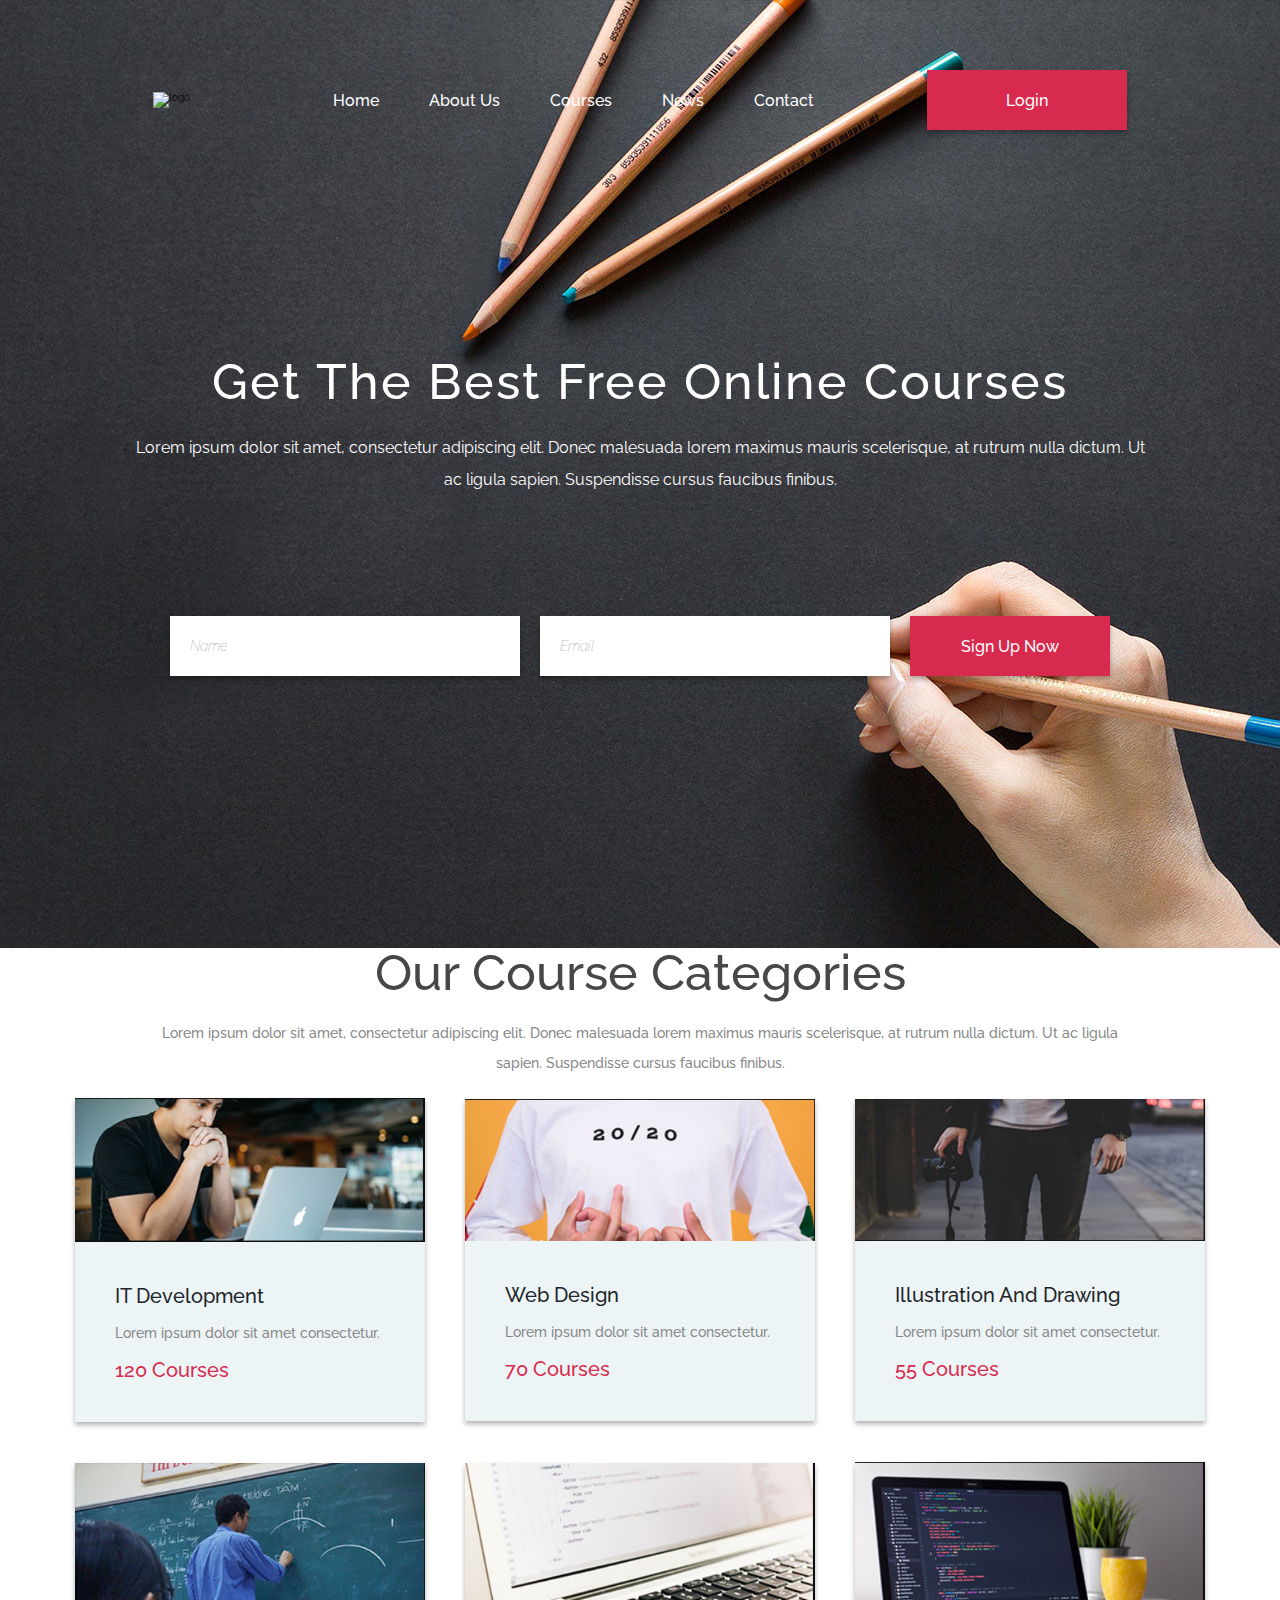
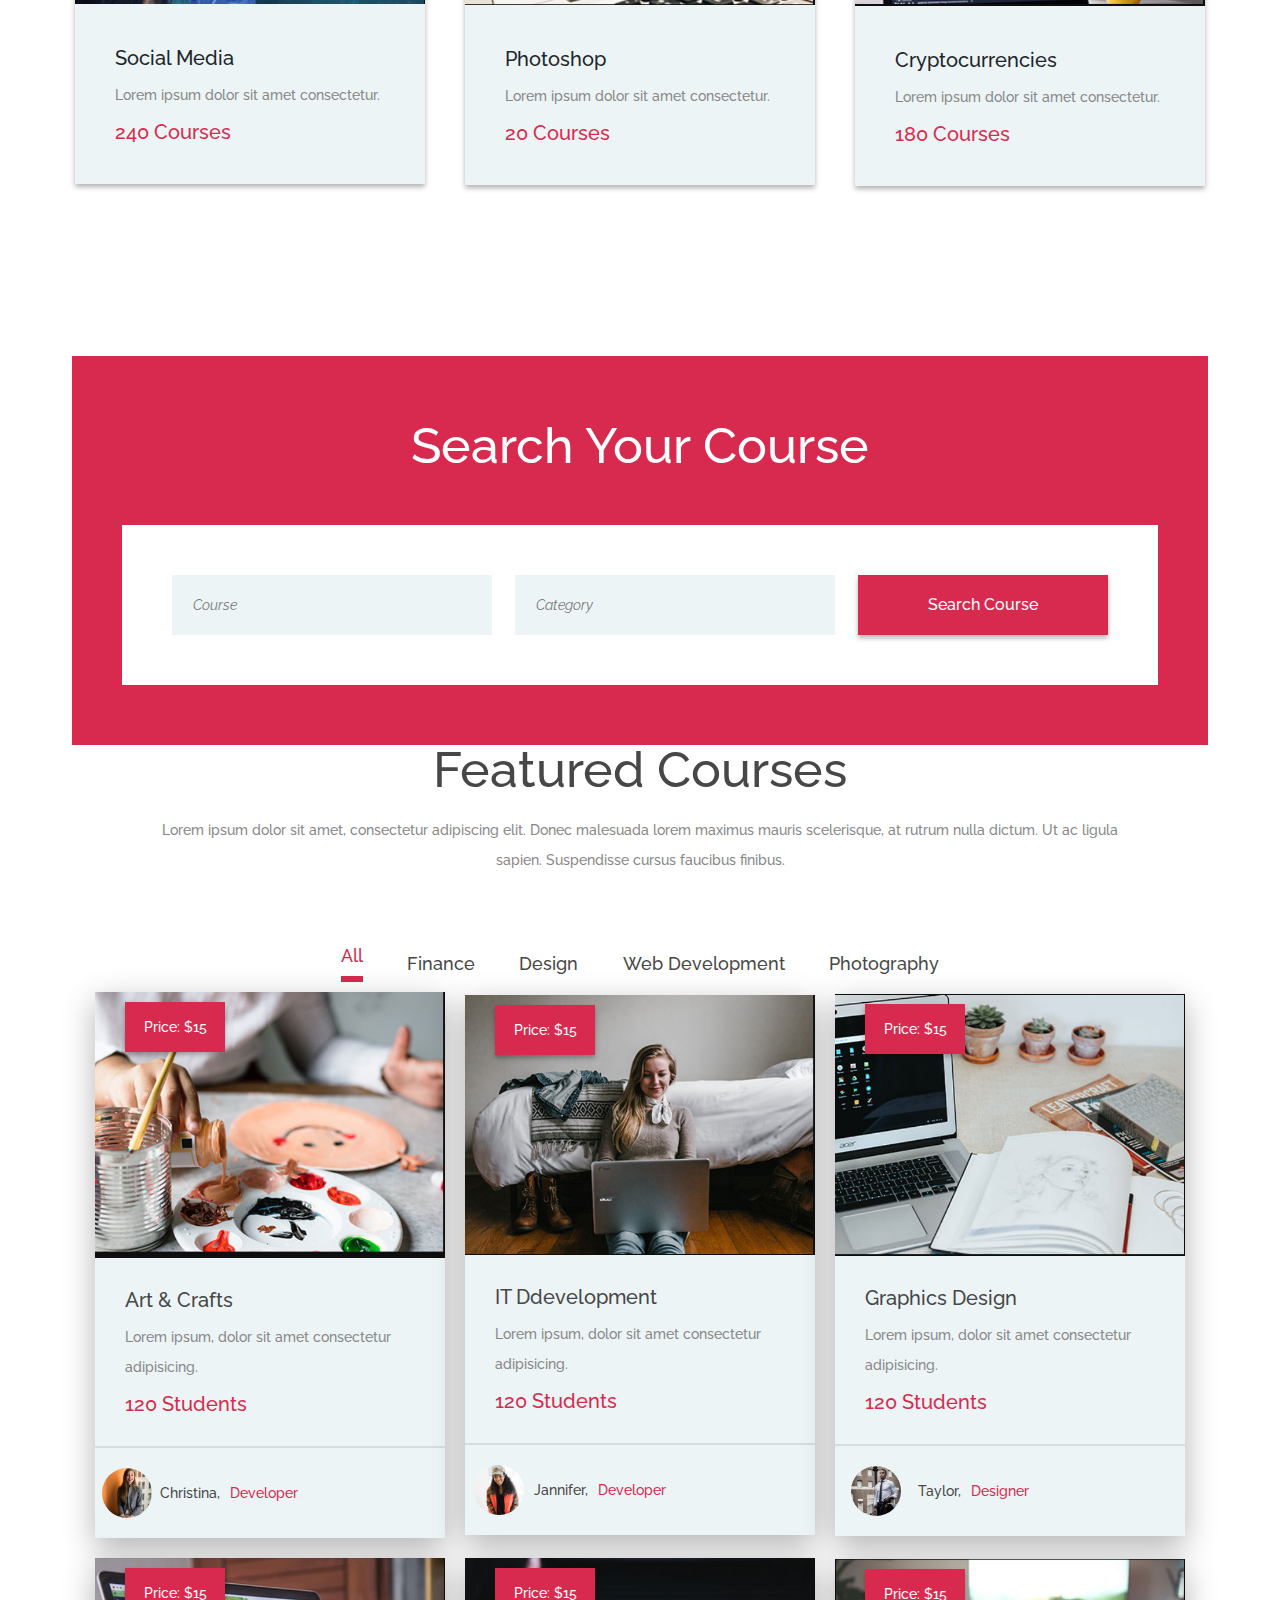
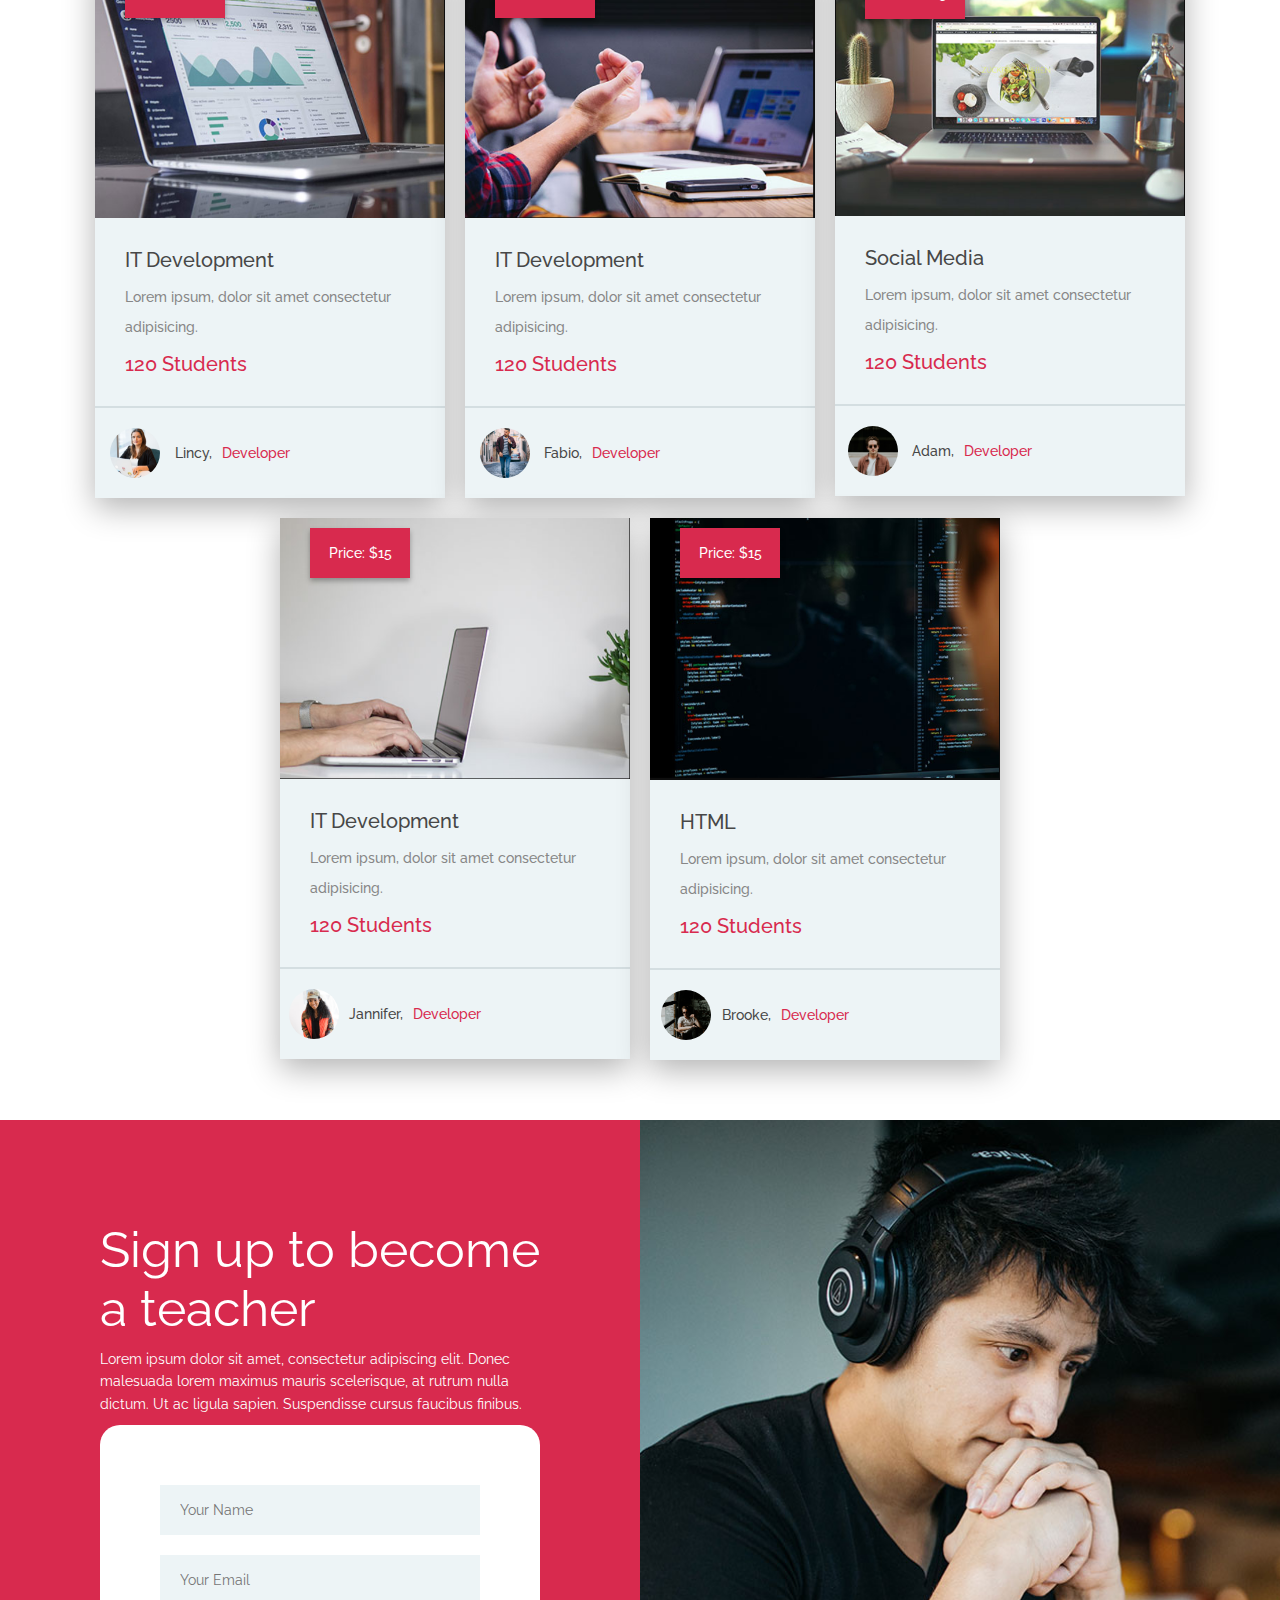
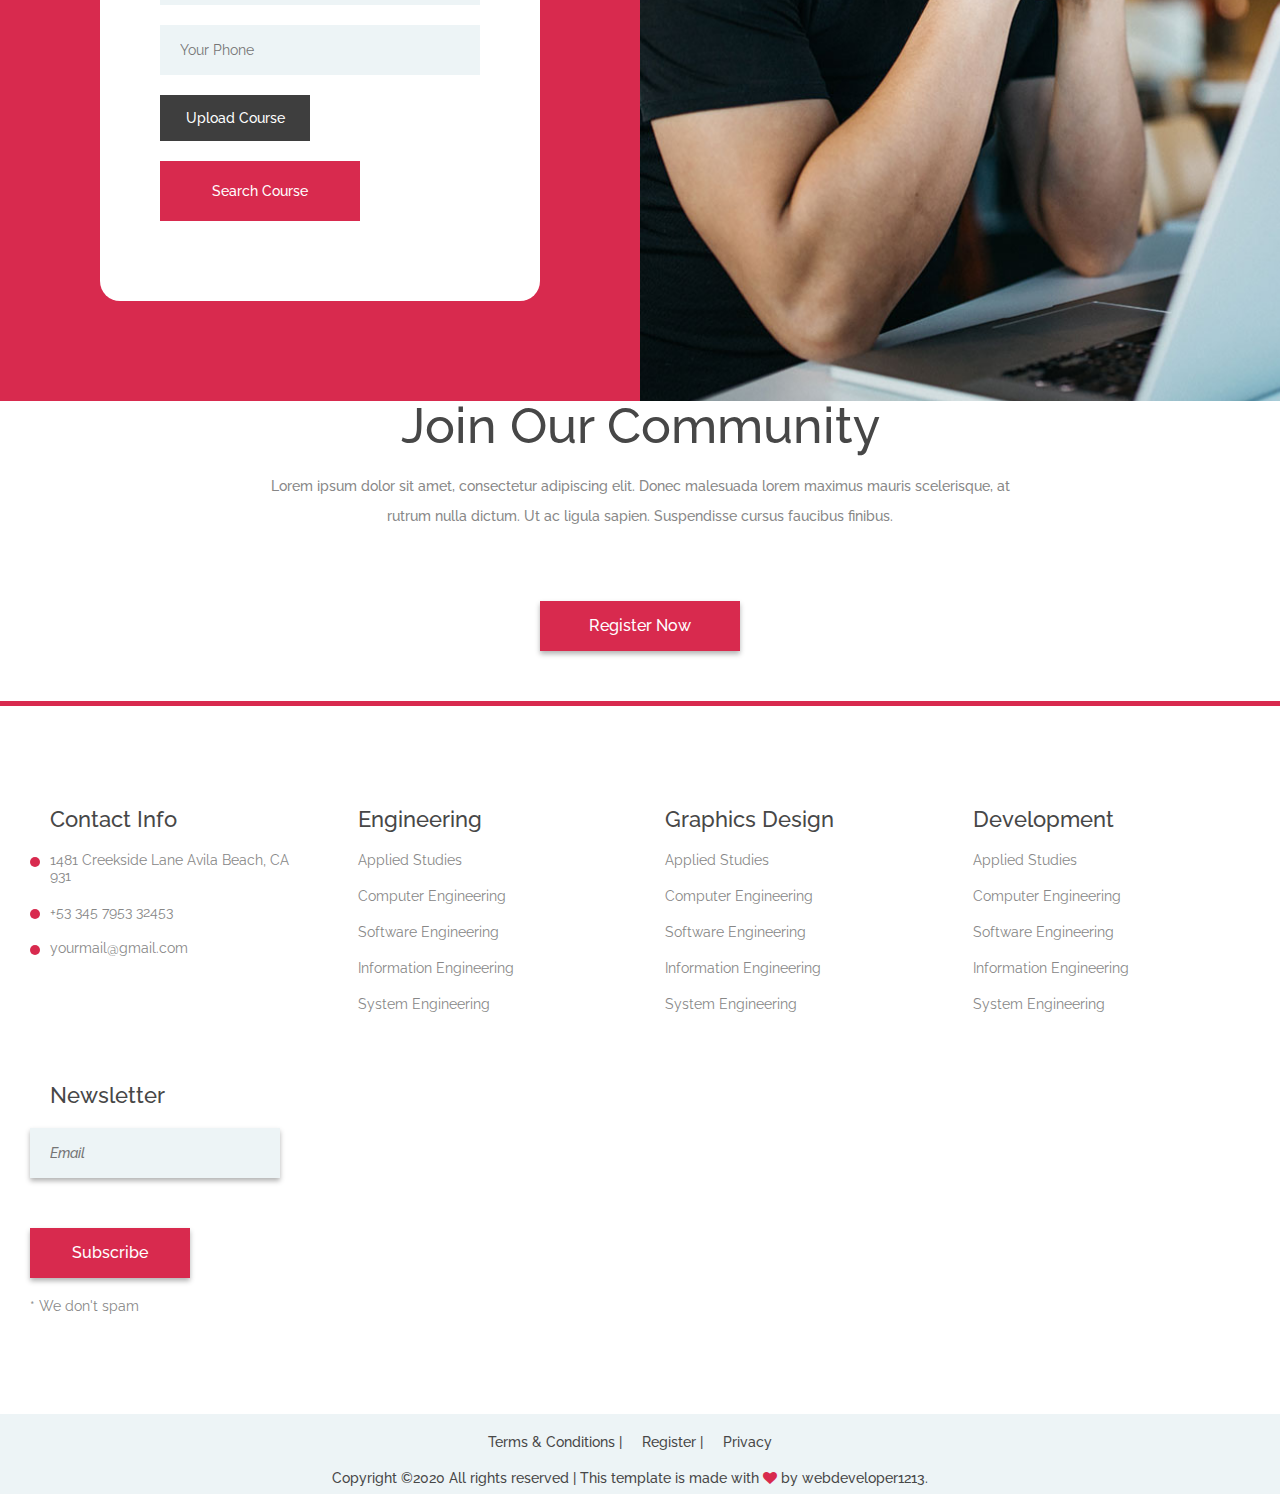
==== commit 404da5b6: "Update index.html" ====
--- a/index.html
+++ b/index.html
@@ -14,7 +14,7 @@
     <header>
         <div class="top-section">
             <div class="logo">
-                <img src="/images/logo (1).png" alt="logo">
+                <img src="https://github.com/webdeveloper1213/WebUni/blob/master/images/logo (1).png" alt="logo">
                         </div>
                         <div class="navbar">
                             <div class="hamburger-menu">
@@ -468,4 +468,4 @@
 <script src="https://code.jquery.com/jquery-3.5.1.min.js" integrity="sha256-9/aliU8dGd2tb6OSsuzixeV4y/faTqgFtohetphbbj0=" crossorigin="anonymous"></script>
 <script src="script.js"></script>
 </body>
-</html>+</html>
